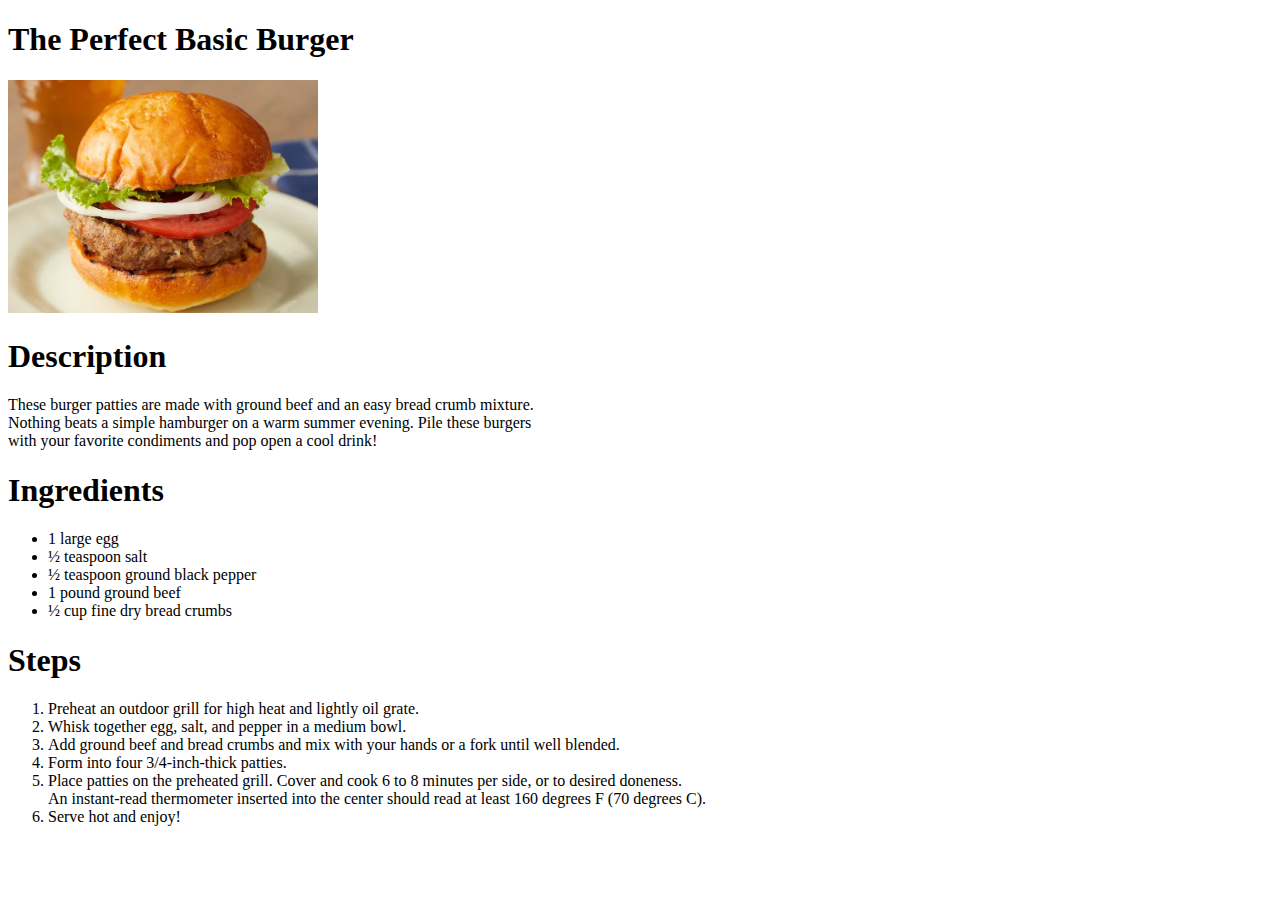
==== recipes/burger.html @ 761990cd "Add images/burger.webp" ====
<!DOCTYPE html>
<html lang="en">
<head>
    <meta charset="UTF-8">
    <meta name="viewport" content="width=device-width, initial-scale=1.0">
    <title>The Perfect Basic Burger</title>
</head>
<body>
    <h1>The Perfect Basic Burger</h1>
    <img src="../images/burger.webp" width="310px">

    <h1>Description</h1>
    <p>These burger patties are made with ground beef and an easy bread crumb mixture. </br> Nothing beats a simple hamburger on a warm summer evening. Pile these burgers </br> with your favorite condiments and pop open a cool drink!</p>
    
    <h1>Ingredients</h1>
    <ul>
        <li>1 large egg</li>
        <li>½ teaspoon salt</li>
        <li>½ teaspoon ground black pepper</li>
        <li>1 pound ground beef</li>
        <li>½ cup fine dry bread crumbs</li>
    </ul>

    <h1>Steps</h1>
    
    <ol>
        <li>Preheat an outdoor grill for high heat and lightly oil grate.</li>
        <li>Whisk together egg, salt, and pepper in a medium bowl.</li>
        <li>Add ground beef and bread crumbs and mix with your hands or a fork until well blended.</li>
        <li>Form into four 3/4-inch-thick patties.</li>
        <li>Place patties on the preheated grill. Cover and cook 6 to 8 minutes per side, or to desired doneness. <br> An instant-read thermometer inserted into the center should read at least 160 degrees F (70 degrees C).</li>
        <li>Serve hot and enjoy!</li>
    </ol>
</body>
</html>
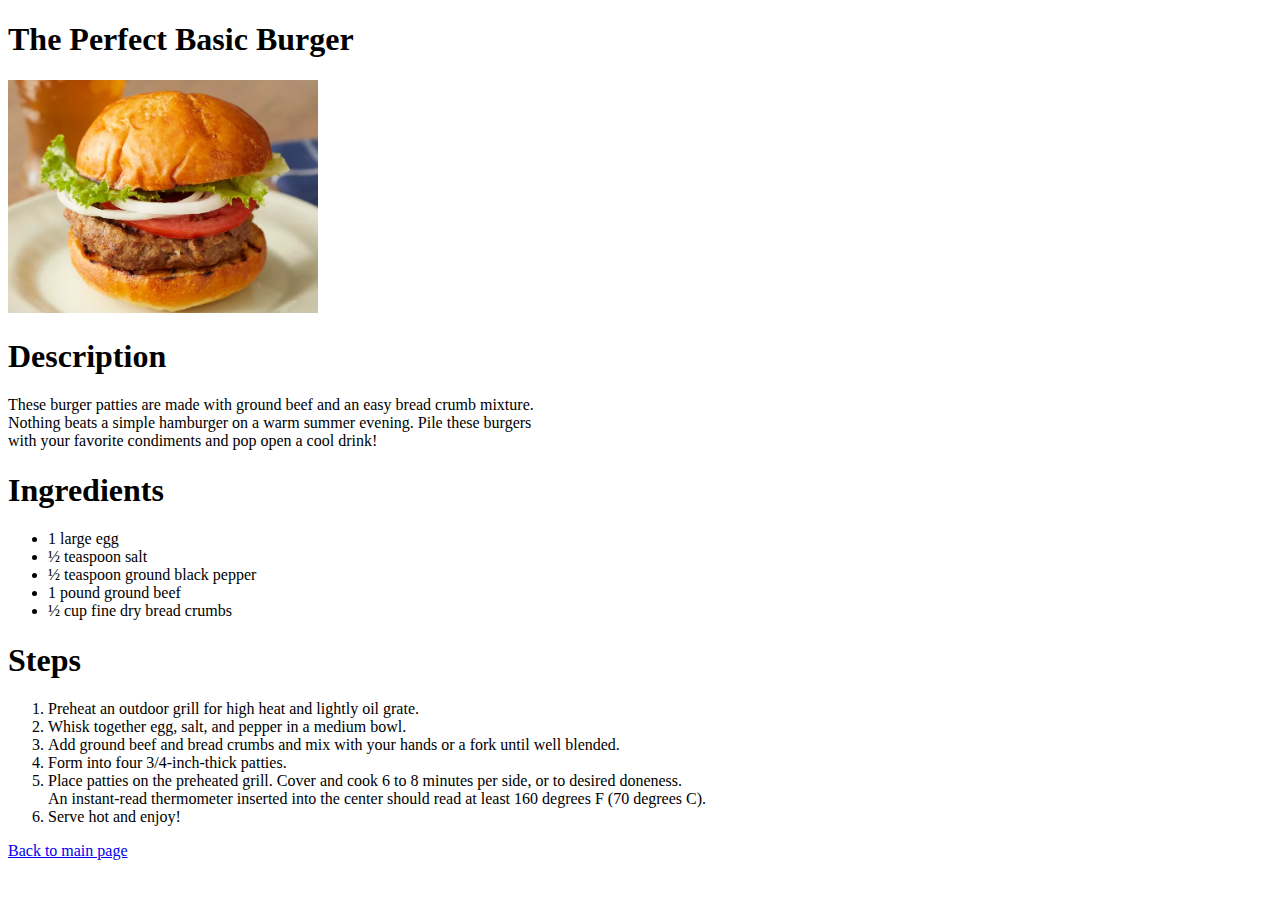
==== commit e4907fa4: "Added a bunch of css" ====
--- a/recipes/burger.html
+++ b/recipes/burger.html
@@ -1,6 +1,7 @@
 <!DOCTYPE html>
 <html lang="en">
 <head>
+    <link rel="stylesheet" href="style.css"/>
     <meta charset="UTF-8">
     <meta name="viewport" content="width=device-width, initial-scale=1.0">
     <title>The Perfect Basic Burger</title>
@@ -12,6 +13,7 @@
     <h1>Description</h1>
     <p>These burger patties are made with ground beef and an easy bread crumb mixture. </br> Nothing beats a simple hamburger on a warm summer evening. Pile these burgers </br> with your favorite condiments and pop open a cool drink!</p>
     
+    <div class="lists">
     <h1>Ingredients</h1>
     <ul>
         <li>1 large egg</li>
@@ -31,5 +33,8 @@
         <li>Place patties on the preheated grill. Cover and cook 6 to 8 minutes per side, or to desired doneness. <br> An instant-read thermometer inserted into the center should read at least 160 degrees F (70 degrees C).</li>
         <li>Serve hot and enjoy!</li>
     </ol>
+    </div>
+
+    <a class="link" href="../index.html">Back to main page</a>
 </body>
 </html>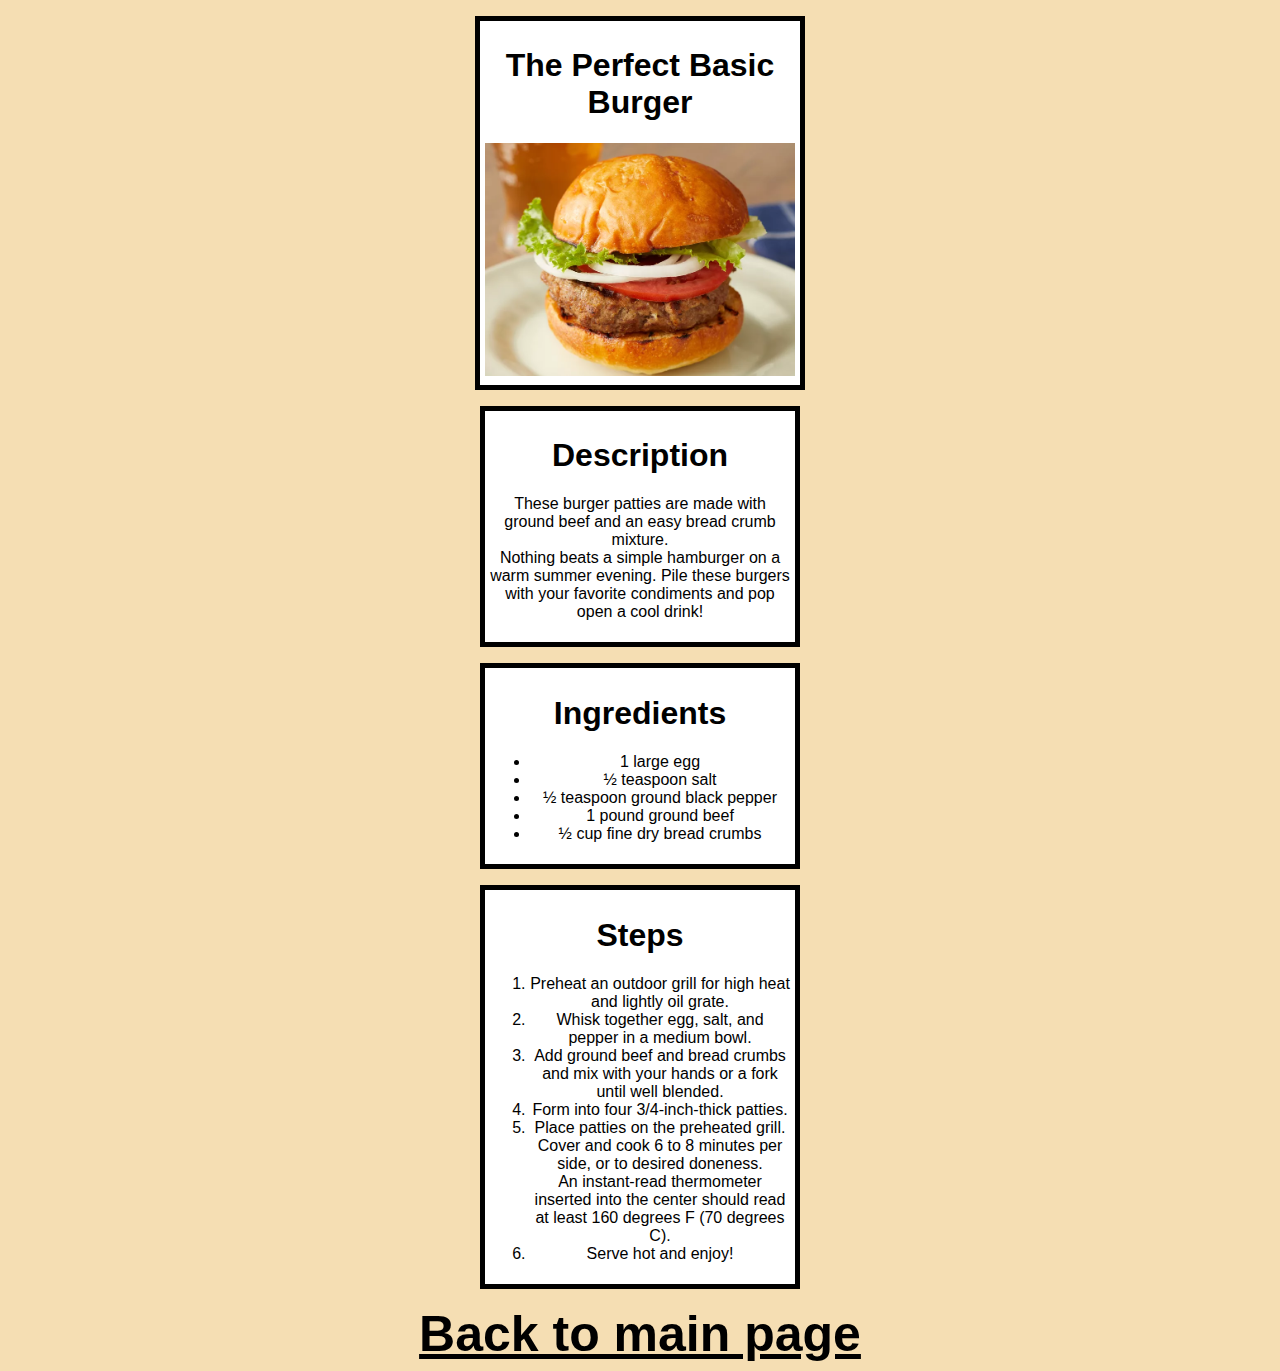
==== commit 167e9a7a: "Edited the style" ====
--- a/recipes/burger.html
+++ b/recipes/burger.html
@@ -7,13 +7,17 @@
     <title>The Perfect Basic Burger</title>
 </head>
 <body>
+    <div class="title">
     <h1>The Perfect Basic Burger</h1>
     <img src="../images/burger.webp" width="310px">
+    </div>
 
+    <div class="description">
     <h1>Description</h1>
     <p>These burger patties are made with ground beef and an easy bread crumb mixture. </br> Nothing beats a simple hamburger on a warm summer evening. Pile these burgers </br> with your favorite condiments and pop open a cool drink!</p>
-    
-    <div class="lists">
+    </div>
+
+    <div class="ingredients">
     <h1>Ingredients</h1>
     <ul>
         <li>1 large egg</li>
@@ -22,7 +26,9 @@
         <li>1 pound ground beef</li>
         <li>½ cup fine dry bread crumbs</li>
     </ul>
+    </div>
 
+    <div class="steps">
     <h1>Steps</h1>
     
     <ol>
@@ -35,6 +41,8 @@
     </ol>
     </div>
 
-    <a class="link" href="../index.html">Back to main page</a>
+    <div class="link">
+    <a href="../index.html">Back to main page</a>
+    </div>
 </body>
 </html>--- a/recipes/style.css
+++ b/recipes/style.css
@@ -0,0 +1,64 @@
+
+.title {
+    margin: 16px auto;
+    background: white;
+    width: 310px;
+    border: 5px solid black;
+    padding: 5px;
+    text-align: center;
+}
+
+.ingredients {
+    background: white;
+    border: 5px solid black;
+    width: 300px;
+    margin: auto;
+    text-align: center;
+    padding: 5px;
+}
+
+.description {
+    background-color: white;
+    border: 5px solid black;
+    width: 300px;
+    margin: 16px auto;
+    text-align: center;
+    padding: 5px;
+}
+
+.steps {
+    background-color: white;
+    border: 5px solid black;
+    width: 300px;
+    margin: 16px auto;
+    padding: 5px;
+    text-align: center;
+}
+
+
+body {
+    background-color: wheat;
+    font-family: sans-serif, Helvetica;
+}
+
+.link {
+    text-align: center;
+    font-size: 50px;
+    font-weight: bold;
+}
+
+a {
+    color: black;
+}
+
+a:visited {
+    color: black;
+}
+
+a:active {
+    color: black;
+}
+
+a:hover {
+    color: black;
+}